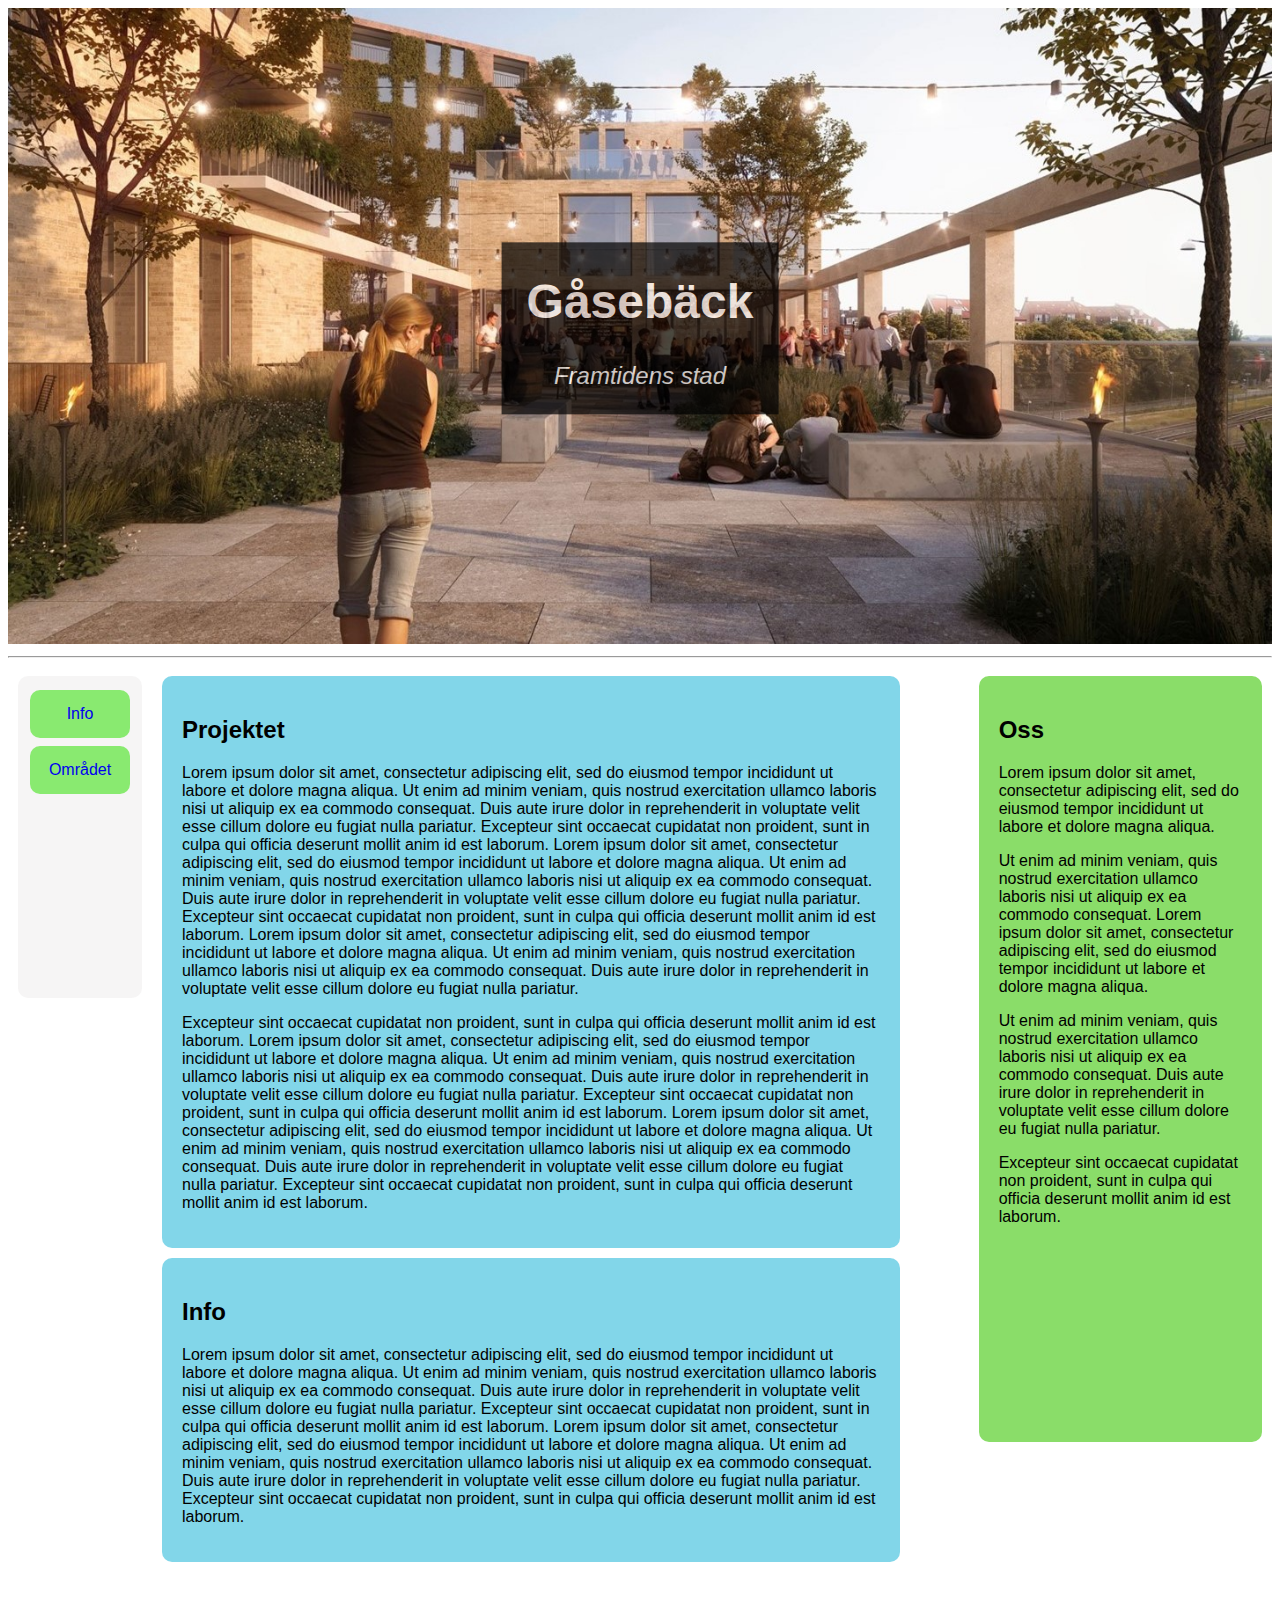
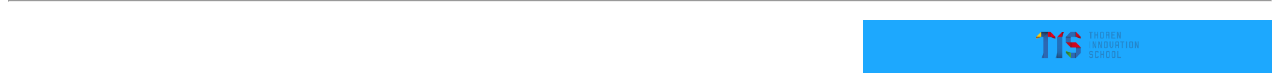
==== index.html @ 5f9450c2 "Upload everythign" ====
<!DOCTYPE html>
<html lang='sv'>
<head>
    <title>Gåsebäck</title>
    <link rel="stylesheet" href="/styles.css">
</head>
<body>

<header>
    <img src="pics/gaseback4.jpg" alt="Gåsebäck" width="100%">
    <div class="centered">
        <h1>Gåsebäck</h1>
        <p style="font-style: italic;">Framtidens stad</p>
    </div>
</header>  

<hr>

<div class="row">
    <div class="navbar">
        <a class="button" href="/index.html">Info</a> <br>
        <a class="button" href="pages/omrade.html">Området</a>
    </div>
    <div class="leftcolumn">
        <div class="cardleft">
            <h2>Projektet</h2>
            <p>Lorem ipsum dolor sit amet, consectetur adipiscing elit, sed do eiusmod tempor incididunt ut labore et dolore magna aliqua. 
                Ut enim ad minim veniam, quis nostrud exercitation ullamco laboris nisi ut aliquip ex ea commodo consequat. Duis aute irure dolor in reprehenderit in voluptate velit esse cillum dolore eu fugiat nulla pariatur. 
                Excepteur sint occaecat cupidatat non proident, sunt in culpa qui officia deserunt mollit anim id est laborum. Lorem ipsum dolor sit amet, consectetur adipiscing elit, sed do eiusmod tempor incididunt ut labore et dolore magna aliqua. 
                Ut enim ad minim veniam, quis nostrud exercitation ullamco laboris nisi ut aliquip ex ea commodo consequat. Duis aute irure dolor in reprehenderit in voluptate velit esse cillum dolore eu fugiat nulla pariatur. 
                Excepteur sint occaecat cupidatat non proident, sunt in culpa qui officia deserunt mollit anim id est laborum. Lorem ipsum dolor sit amet, consectetur adipiscing elit, sed do eiusmod tempor incididunt ut labore et dolore magna aliqua. 
                Ut enim ad minim veniam, quis nostrud exercitation ullamco laboris nisi ut aliquip ex ea commodo consequat. Duis aute irure dolor in reprehenderit in voluptate velit esse cillum dolore eu fugiat nulla pariatur. 
            </p>
            <p>Excepteur sint occaecat cupidatat non proident, sunt in culpa qui officia deserunt mollit anim id est laborum. Lorem ipsum dolor sit amet, consectetur adipiscing elit, sed do eiusmod tempor incididunt ut labore et dolore magna aliqua. 
                Ut enim ad minim veniam, quis nostrud exercitation ullamco laboris nisi ut aliquip ex ea commodo consequat. Duis aute irure dolor in reprehenderit in voluptate velit esse cillum dolore eu fugiat nulla pariatur. 
                Excepteur sint occaecat cupidatat non proident, sunt in culpa qui officia deserunt mollit anim id est laborum. Lorem ipsum dolor sit amet, consectetur adipiscing elit, sed do eiusmod tempor incididunt ut labore et dolore magna aliqua. 
                Ut enim ad minim veniam, quis nostrud exercitation ullamco laboris nisi ut aliquip ex ea commodo consequat. Duis aute irure dolor in reprehenderit in voluptate velit esse cillum dolore eu fugiat nulla pariatur. 
                Excepteur sint occaecat cupidatat non proident, sunt in culpa qui officia deserunt mollit anim id est laborum.
            </p>
        </div>
        <div class="cardleft">
            <h2>Info</h2>
            <p>Lorem ipsum dolor sit amet, consectetur adipiscing elit, sed do eiusmod tempor incididunt ut labore et dolore magna aliqua. 
                Ut enim ad minim veniam, quis nostrud exercitation ullamco laboris nisi ut aliquip ex ea commodo consequat. Duis aute irure dolor in reprehenderit in voluptate velit esse cillum dolore eu fugiat nulla pariatur. 
                Excepteur sint occaecat cupidatat non proident, sunt in culpa qui officia deserunt mollit anim id est laborum. Lorem ipsum dolor sit amet, consectetur adipiscing elit, sed do eiusmod tempor incididunt ut labore et dolore magna aliqua. 
                Ut enim ad minim veniam, quis nostrud exercitation ullamco laboris nisi ut aliquip ex ea commodo consequat. Duis aute irure dolor in reprehenderit in voluptate velit esse cillum dolore eu fugiat nulla pariatur. 
                Excepteur sint occaecat cupidatat non proident, sunt in culpa qui officia deserunt mollit anim id est laborum.
            </p>
        </div>
    </div>
    <div class="rightcolumn">
        <div class="cardright">
            <h2>Oss</h2>
            <p>Lorem ipsum dolor sit amet, consectetur adipiscing elit, sed do eiusmod tempor incididunt ut labore et dolore magna aliqua. </p>
            <p>Ut enim ad minim veniam, quis nostrud exercitation ullamco laboris nisi ut aliquip ex ea commodo consequat. Lorem ipsum dolor sit amet, consectetur adipiscing elit, sed do eiusmod tempor incididunt ut labore et dolore magna aliqua. </p>
            <p>Ut enim ad minim veniam, quis nostrud exercitation ullamco laboris nisi ut aliquip ex ea commodo consequat. Duis aute irure dolor in reprehenderit in voluptate velit esse cillum dolore eu fugiat nulla pariatur.</p>
            <p>Excepteur sint occaecat cupidatat non proident, sunt in culpa qui officia deserunt mollit anim id est laborum.
            </p>
        </div>
    </div>
    
</div>
<hr>


<footer>
    <img src="/pics/tislogo.png" alt="logo" width="30%">
</footer>


</body>


</html>
---- styles.css ----
* {
    box-sizing: border-box;
}

body {
    font-family: Arial;
}

header {
    position: relative;
    text-align: center;
    color: white;
}

.centered {
    position: absolute;
    top: 50%;
    left: 50%;
    background-color: black;
    opacity: 70%;
    transform: translate(-50%, -50%);
    padding-left: 25px;
    padding-right: 25px;
    font-size: x-large;
}

.map {
    padding: 10px;
    margin-top: 10px;
    margin-left: 10px;
    margin-right: 10px;
    border-radius: 10px;
}

.navbar {   
    float: left;
    background: rgba(226, 223, 223, 0.3);
    padding: 10px;
    padding-bottom: 200px;
    margin: 10px;
    border-radius: 10px;
}


/* Left column */
.leftcolumn {   
    float: left;
    width: 60%;
}

/* Right column */
.rightcolumn {
    float: right;
    width: 24%;
}

/* Clear floats after the columns */
.row:after {
    content: "";
    display: table;
    clear: both;
    padding: 10px;
}

  /* Responsive layout - makes the three columns stack on top of each other instead of next to each other */
@media screen and (max-width: 600px) {
    .column.side, .column.middle {
      width: 100%;
    }
}

/* Add a card effect for articles */
.cardleft {
    background: rgba(116, 210, 231, 0.9);
    padding: 20px;
    margin: 10px;
    border-radius: 10px;
}

.cardright {
    background: rgba(125, 217, 89, 0.9);
    padding: 20px;
    padding-bottom: 200px;
    margin: 10px;
    border-radius: 10px;
}

.button {
    border: none;
    background-color: rgba(125, 233, 98, 0.9);
    width: 100px;
    border-radius: 10px;
    padding: 15px;
    text-align: center;
    text-decoration: none;
    display: inline-block;
    font-size: 16px;
    margin: 4px 2px;
    cursor: pointer;
}

footer {
    float: inline-end;
    background: rgba(4, 158, 254, 0.9);
    text-align: center;
    margin-top: 10px;
    padding: 10px;
    padding-left: 50px;
}
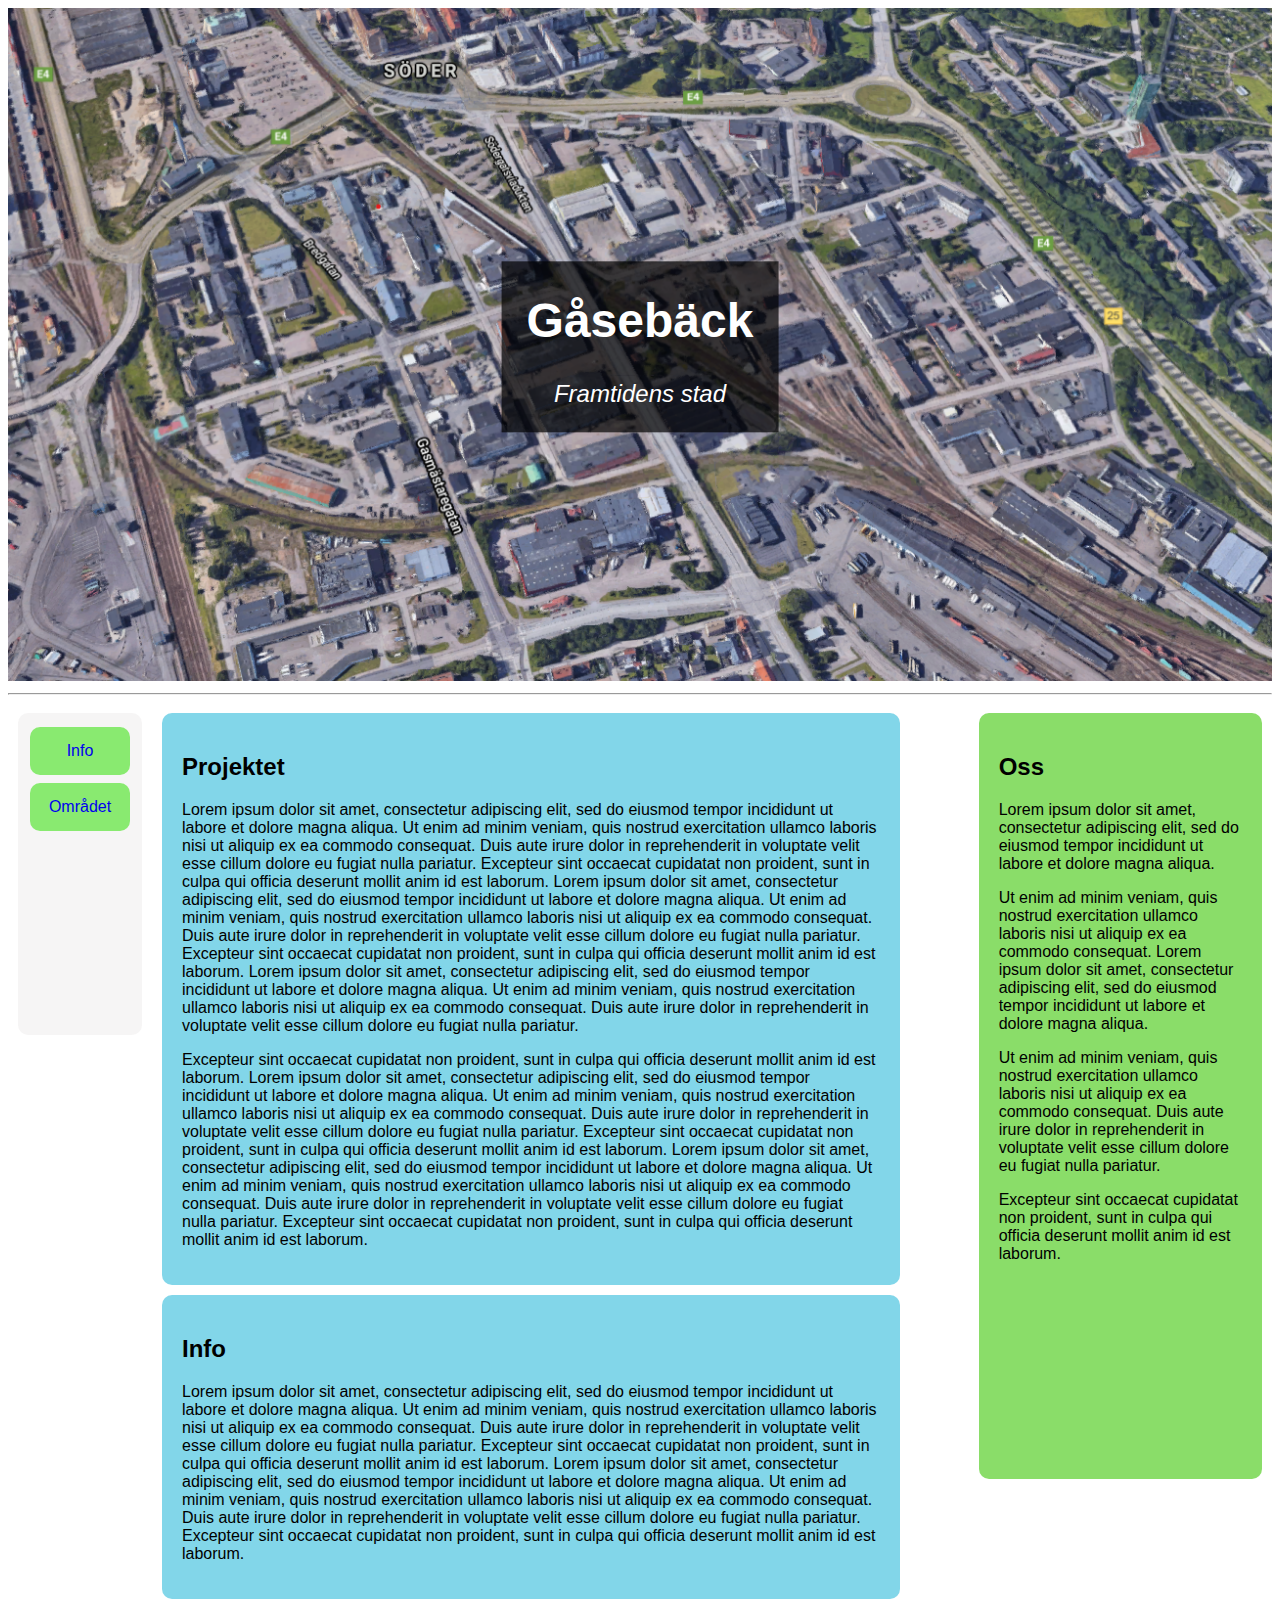
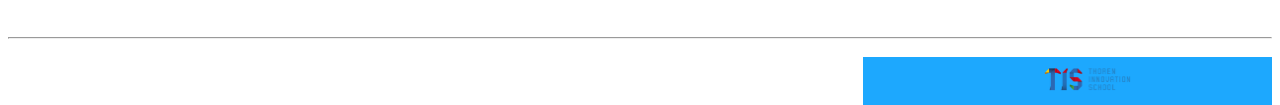
==== commit b2cd446d: "Rename index.md to index.html" ====
--- a/index.html
+++ b/index.html
@@ -7,7 +7,7 @@
 <body>
 
 <header>
-    <img src="pics/gaseback4.jpg" alt="Gåsebäck" width="100%">
+    <img src="pics/gaseback.png" alt="Gåsebäck" width="100%">
     <div class="centered">
         <h1>Gåsebäck</h1>
         <p style="font-style: italic;">Framtidens stad</p>
@@ -64,11 +64,11 @@
 
 
 <footer>
-    <img src="/pics/tislogo.png" alt="logo" width="30%">
+    <img src="/pics/tislogo.png" alt="logo" width="25%">
 </footer>
 
 
 </body>
 
 
-</html>+</html>
--- a/styles.css
+++ b/styles.css
@@ -16,8 +16,7 @@
     position: absolute;
     top: 50%;
     left: 50%;
-    background-color: black;
-    opacity: 70%;
+    background-color: rgba(0, 0, 0, 0.7);
     transform: translate(-50%, -50%);
     padding-left: 25px;
     padding-right: 25px;
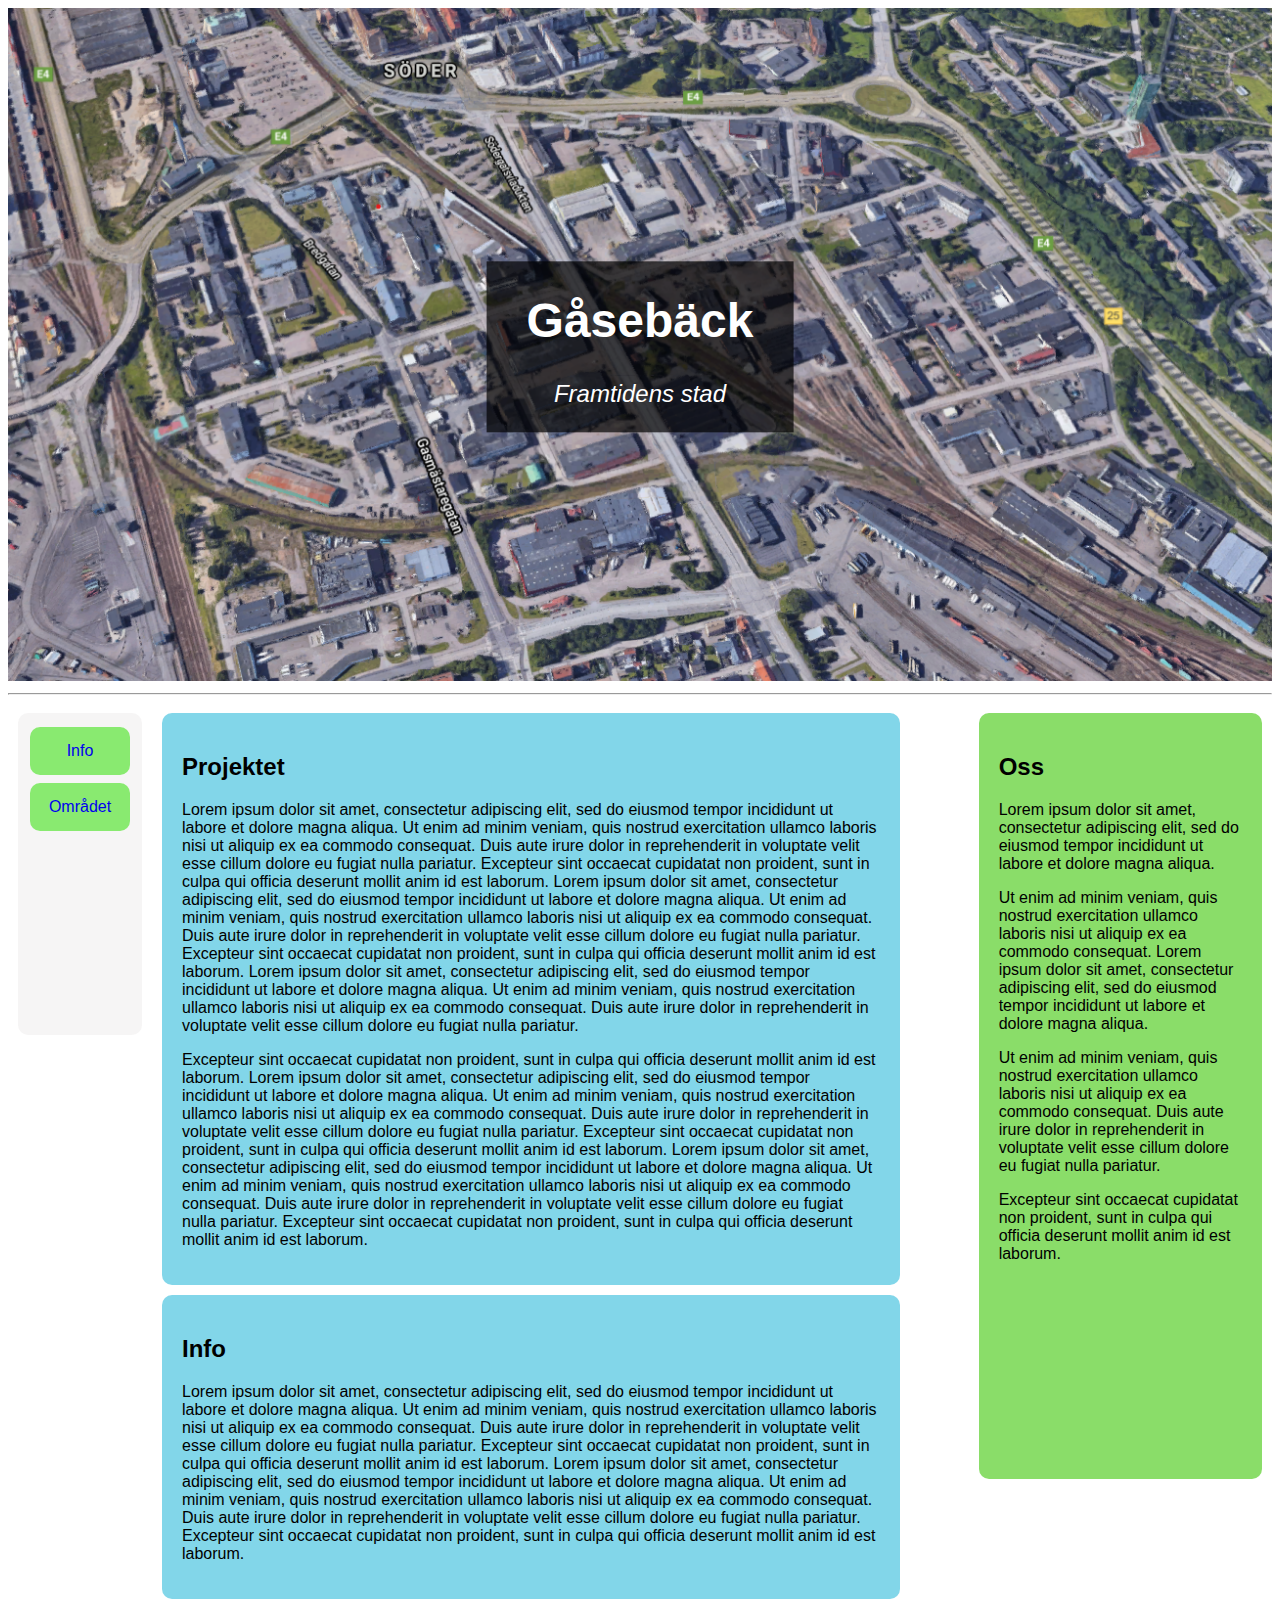
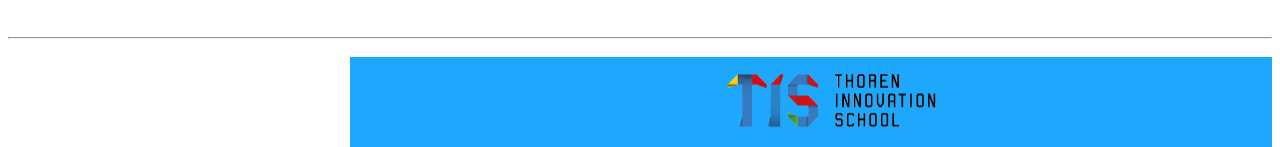
==== commit 3eb99d8d: "A little change to everything" ====
--- a/index.html
+++ b/index.html
@@ -71,4 +71,4 @@
 </body>
 
 
-</html>
+</html>--- a/styles.css
+++ b/styles.css
@@ -18,8 +18,8 @@
     left: 50%;
     background-color: rgba(0, 0, 0, 0.7);
     transform: translate(-50%, -50%);
-    padding-left: 25px;
-    padding-right: 25px;
+    padding-left: 40px;
+    padding-right: 40px;
     font-size: x-large;
 }
 
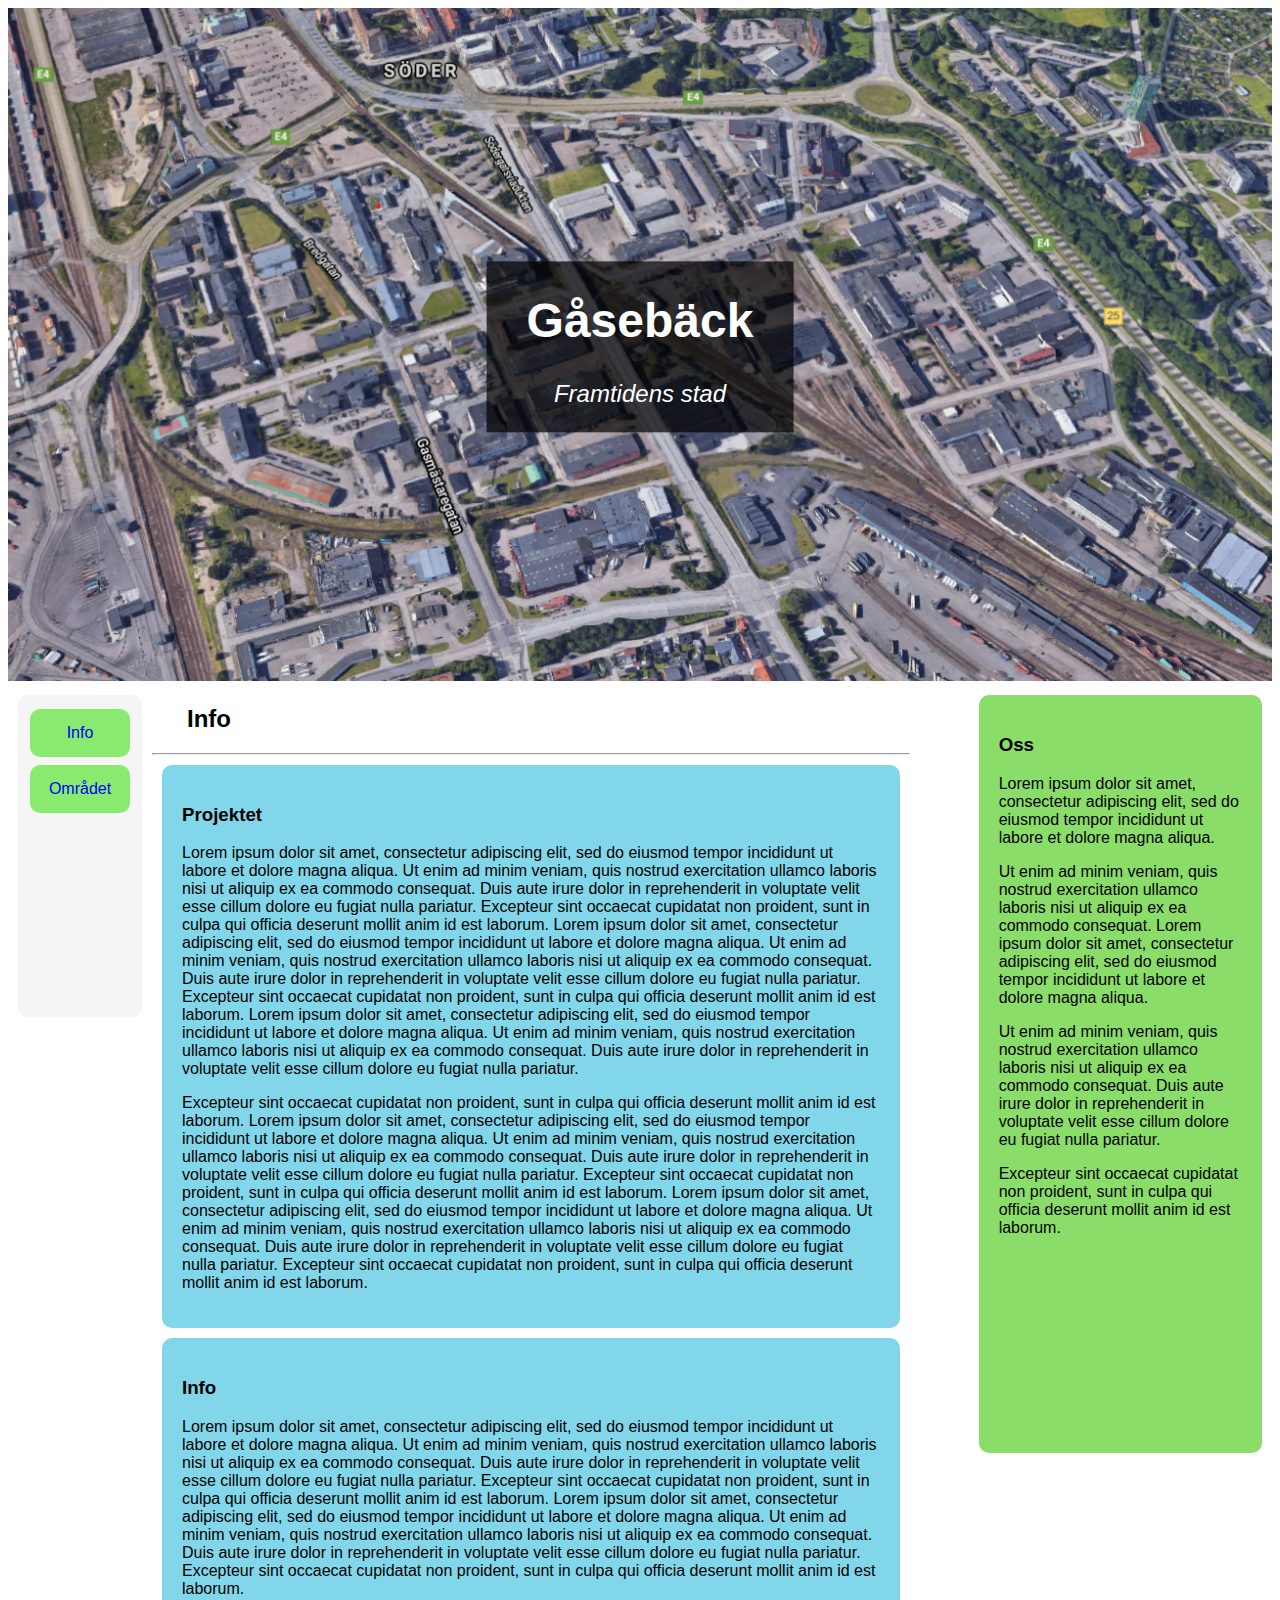
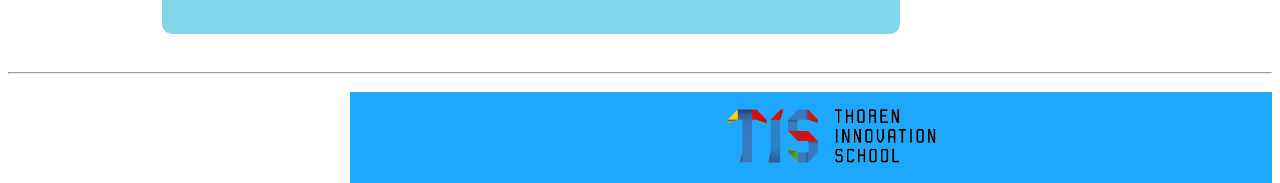
==== commit c7ac6604: "Add files via upload" ====
--- a/index.html
+++ b/index.html
@@ -14,16 +14,15 @@
     </div>
 </header>  
 
-<hr>
-
 <div class="row">
     <div class="navbar">
         <a class="button" href="/index.html">Info</a> <br>
         <a class="button" href="pages/omrade.html">Området</a>
     </div>
     <div class="leftcolumn">
+        <h2>Info</h2><hr>
         <div class="cardleft">
-            <h2>Projektet</h2>
+            <h3>Projektet</h3>
             <p>Lorem ipsum dolor sit amet, consectetur adipiscing elit, sed do eiusmod tempor incididunt ut labore et dolore magna aliqua. 
                 Ut enim ad minim veniam, quis nostrud exercitation ullamco laboris nisi ut aliquip ex ea commodo consequat. Duis aute irure dolor in reprehenderit in voluptate velit esse cillum dolore eu fugiat nulla pariatur. 
                 Excepteur sint occaecat cupidatat non proident, sunt in culpa qui officia deserunt mollit anim id est laborum. Lorem ipsum dolor sit amet, consectetur adipiscing elit, sed do eiusmod tempor incididunt ut labore et dolore magna aliqua. 
@@ -39,7 +38,7 @@
             </p>
         </div>
         <div class="cardleft">
-            <h2>Info</h2>
+            <h3>Info</h3>
             <p>Lorem ipsum dolor sit amet, consectetur adipiscing elit, sed do eiusmod tempor incididunt ut labore et dolore magna aliqua. 
                 Ut enim ad minim veniam, quis nostrud exercitation ullamco laboris nisi ut aliquip ex ea commodo consequat. Duis aute irure dolor in reprehenderit in voluptate velit esse cillum dolore eu fugiat nulla pariatur. 
                 Excepteur sint occaecat cupidatat non proident, sunt in culpa qui officia deserunt mollit anim id est laborum. Lorem ipsum dolor sit amet, consectetur adipiscing elit, sed do eiusmod tempor incididunt ut labore et dolore magna aliqua. 
@@ -50,7 +49,7 @@
     </div>
     <div class="rightcolumn">
         <div class="cardright">
-            <h2>Oss</h2>
+            <h3>Oss</h3>
             <p>Lorem ipsum dolor sit amet, consectetur adipiscing elit, sed do eiusmod tempor incididunt ut labore et dolore magna aliqua. </p>
             <p>Ut enim ad minim veniam, quis nostrud exercitation ullamco laboris nisi ut aliquip ex ea commodo consequat. Lorem ipsum dolor sit amet, consectetur adipiscing elit, sed do eiusmod tempor incididunt ut labore et dolore magna aliqua. </p>
             <p>Ut enim ad minim veniam, quis nostrud exercitation ullamco laboris nisi ut aliquip ex ea commodo consequat. Duis aute irure dolor in reprehenderit in voluptate velit esse cillum dolore eu fugiat nulla pariatur.</p>
--- a/styles.css
+++ b/styles.css
@@ -10,6 +10,11 @@
     position: relative;
     text-align: center;
     color: white;
+}
+
+h2 {
+    font-size: x-large;
+    margin-left: 35px;
 }
 
 .centered {
@@ -25,10 +30,6 @@
 
 .map {
     padding: 10px;
-    margin-top: 10px;
-    margin-left: 10px;
-    margin-right: 10px;
-    border-radius: 10px;
 }
 
 .navbar {   
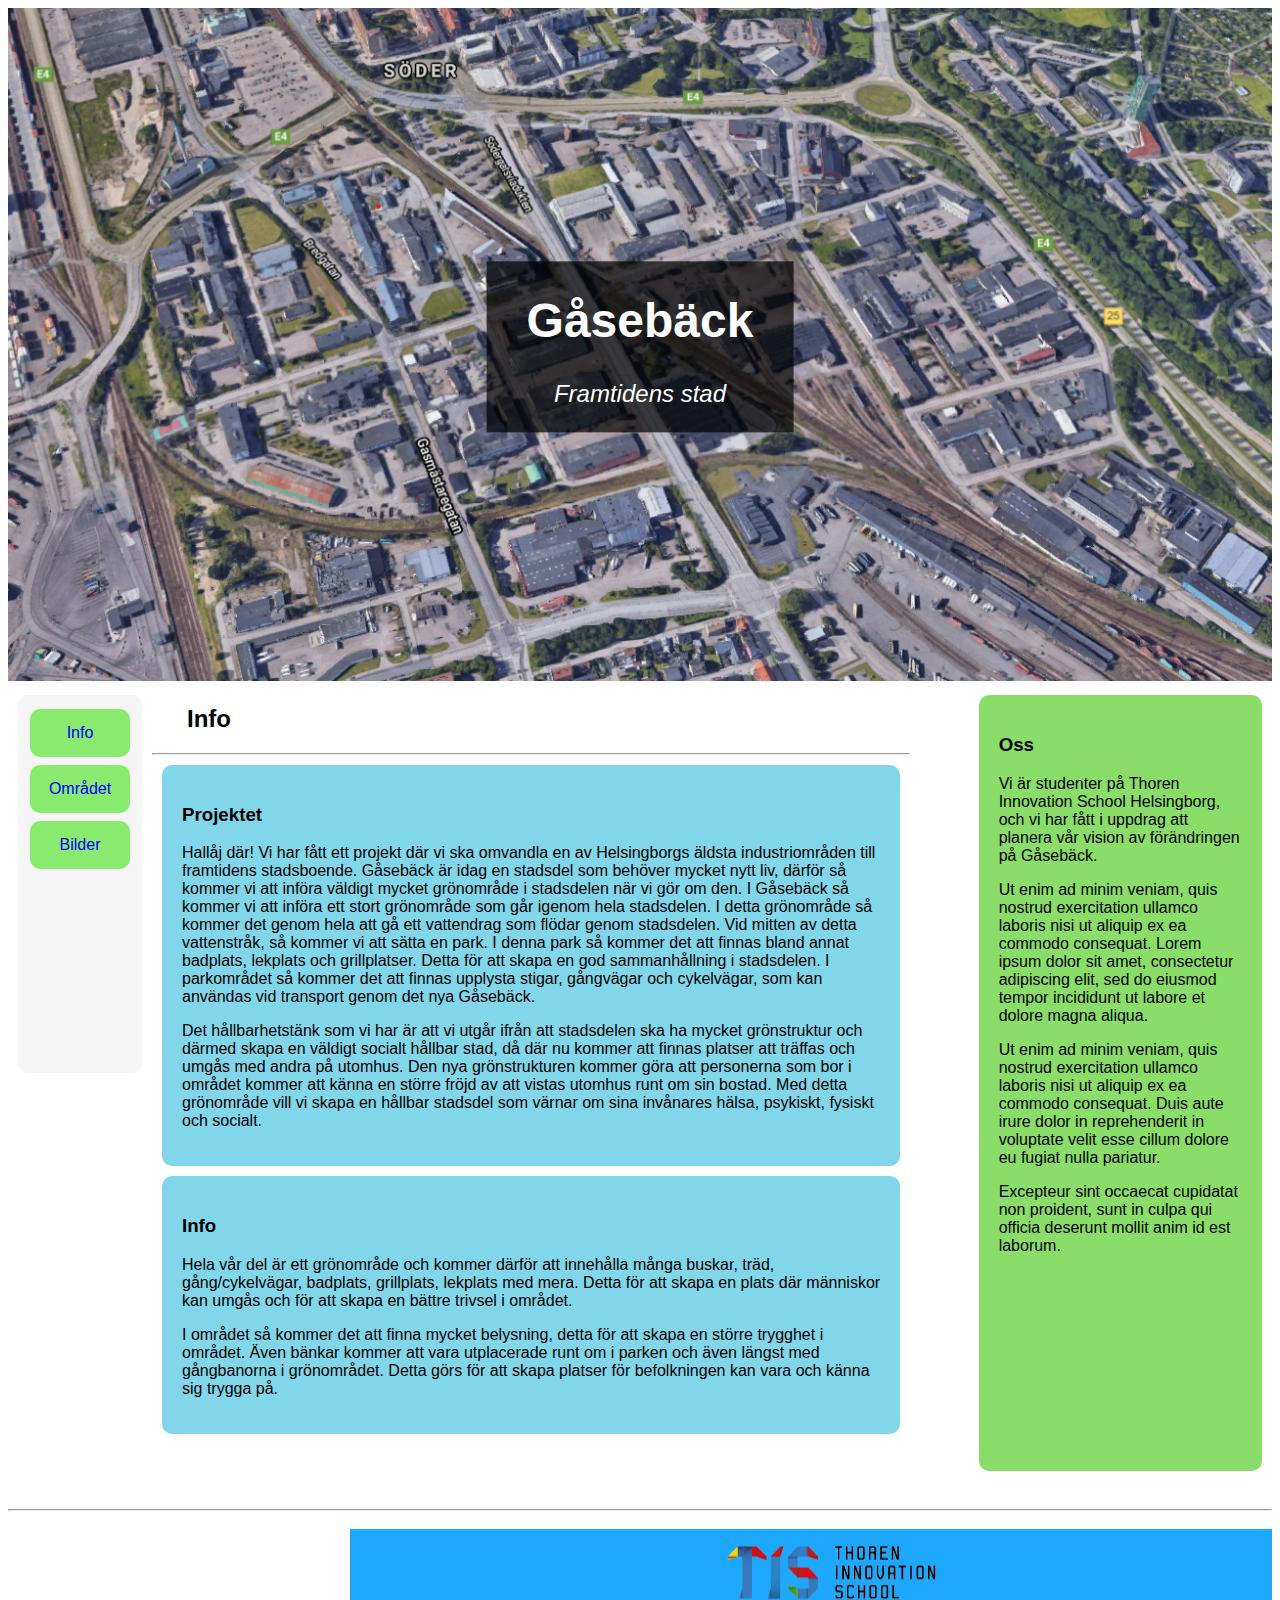
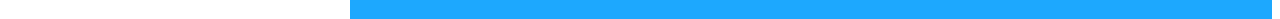
==== commit 59b2f899: "Small changes - Added pictures" ====
--- a/index.html
+++ b/index.html
@@ -17,40 +17,28 @@
 <div class="row">
     <div class="navbar">
         <a class="button" href="/index.html">Info</a> <br>
-        <a class="button" href="pages/omrade.html">Området</a>
+        <a class="button" href="pages/omrade.html">Området</a> <br>
+        <a class="button" href="pages/bilder.html">Bilder</a>
     </div>
     <div class="leftcolumn">
         <h2>Info</h2><hr>
         <div class="cardleft">
             <h3>Projektet</h3>
-            <p>Lorem ipsum dolor sit amet, consectetur adipiscing elit, sed do eiusmod tempor incididunt ut labore et dolore magna aliqua. 
-                Ut enim ad minim veniam, quis nostrud exercitation ullamco laboris nisi ut aliquip ex ea commodo consequat. Duis aute irure dolor in reprehenderit in voluptate velit esse cillum dolore eu fugiat nulla pariatur. 
-                Excepteur sint occaecat cupidatat non proident, sunt in culpa qui officia deserunt mollit anim id est laborum. Lorem ipsum dolor sit amet, consectetur adipiscing elit, sed do eiusmod tempor incididunt ut labore et dolore magna aliqua. 
-                Ut enim ad minim veniam, quis nostrud exercitation ullamco laboris nisi ut aliquip ex ea commodo consequat. Duis aute irure dolor in reprehenderit in voluptate velit esse cillum dolore eu fugiat nulla pariatur. 
-                Excepteur sint occaecat cupidatat non proident, sunt in culpa qui officia deserunt mollit anim id est laborum. Lorem ipsum dolor sit amet, consectetur adipiscing elit, sed do eiusmod tempor incididunt ut labore et dolore magna aliqua. 
-                Ut enim ad minim veniam, quis nostrud exercitation ullamco laboris nisi ut aliquip ex ea commodo consequat. Duis aute irure dolor in reprehenderit in voluptate velit esse cillum dolore eu fugiat nulla pariatur. 
+            <p>Hallåj där! Vi har fått ett projekt där vi ska omvandla en av Helsingborgs äldsta industriområden till framtidens stadsboende. Gåsebäck är idag en stadsdel som behöver mycket nytt liv, därför så kommer vi att införa väldigt mycket grönområde i stadsdelen när vi gör om den. I Gåsebäck så kommer vi att införa ett stort grönområde som går igenom hela stadsdelen. I detta grönområde så kommer det genom hela att gå ett vattendrag som flödar genom stadsdelen. Vid mitten av detta vattenstråk, så kommer vi att sätta en park. I denna park så kommer det att finnas bland annat badplats, lekplats och grillplatser. Detta för att skapa en god sammanhållning i stadsdelen. I parkområdet så kommer det att finnas upplysta stigar, gångvägar och cykelvägar, som kan användas vid transport genom det nya Gåsebäck.  
             </p>
-            <p>Excepteur sint occaecat cupidatat non proident, sunt in culpa qui officia deserunt mollit anim id est laborum. Lorem ipsum dolor sit amet, consectetur adipiscing elit, sed do eiusmod tempor incididunt ut labore et dolore magna aliqua. 
-                Ut enim ad minim veniam, quis nostrud exercitation ullamco laboris nisi ut aliquip ex ea commodo consequat. Duis aute irure dolor in reprehenderit in voluptate velit esse cillum dolore eu fugiat nulla pariatur. 
-                Excepteur sint occaecat cupidatat non proident, sunt in culpa qui officia deserunt mollit anim id est laborum. Lorem ipsum dolor sit amet, consectetur adipiscing elit, sed do eiusmod tempor incididunt ut labore et dolore magna aliqua. 
-                Ut enim ad minim veniam, quis nostrud exercitation ullamco laboris nisi ut aliquip ex ea commodo consequat. Duis aute irure dolor in reprehenderit in voluptate velit esse cillum dolore eu fugiat nulla pariatur. 
-                Excepteur sint occaecat cupidatat non proident, sunt in culpa qui officia deserunt mollit anim id est laborum.
+            <p>Det hållbarhetstänk som vi har är att vi utgår ifrån att stadsdelen ska ha mycket grönstruktur och därmed skapa en väldigt socialt hållbar stad, då där nu kommer att finnas platser att träffas och umgås med andra på utomhus. Den nya grönstrukturen kommer göra att personerna som bor i området kommer att känna en större fröjd av att vistas utomhus runt om sin bostad. Med detta grönområde vill vi skapa en hållbar stadsdel som värnar om sina invånares hälsa, psykiskt, fysiskt och socialt.  
             </p>
         </div>
         <div class="cardleft">
             <h3>Info</h3>
-            <p>Lorem ipsum dolor sit amet, consectetur adipiscing elit, sed do eiusmod tempor incididunt ut labore et dolore magna aliqua. 
-                Ut enim ad minim veniam, quis nostrud exercitation ullamco laboris nisi ut aliquip ex ea commodo consequat. Duis aute irure dolor in reprehenderit in voluptate velit esse cillum dolore eu fugiat nulla pariatur. 
-                Excepteur sint occaecat cupidatat non proident, sunt in culpa qui officia deserunt mollit anim id est laborum. Lorem ipsum dolor sit amet, consectetur adipiscing elit, sed do eiusmod tempor incididunt ut labore et dolore magna aliqua. 
-                Ut enim ad minim veniam, quis nostrud exercitation ullamco laboris nisi ut aliquip ex ea commodo consequat. Duis aute irure dolor in reprehenderit in voluptate velit esse cillum dolore eu fugiat nulla pariatur. 
-                Excepteur sint occaecat cupidatat non proident, sunt in culpa qui officia deserunt mollit anim id est laborum.
-            </p>
+            <p>Hela vår del är ett grönområde och kommer därför att innehålla många buskar, träd, gång/cykelvägar, badplats, grillplats, lekplats med mera. Detta för att skapa en plats där människor kan umgås och för att skapa en bättre trivsel i området.</p>
+            <p>I området så kommer det att finna mycket belysning, detta för att skapa en större trygghet i området. Även bänkar kommer att vara utplacerade runt om i parken och även längst med gångbanorna i grönområdet. Detta görs för att skapa platser för befolkningen kan vara och känna sig trygga på. </p>
         </div>
     </div>
     <div class="rightcolumn">
         <div class="cardright">
             <h3>Oss</h3>
-            <p>Lorem ipsum dolor sit amet, consectetur adipiscing elit, sed do eiusmod tempor incididunt ut labore et dolore magna aliqua. </p>
+            <p>Vi är studenter på Thoren Innovation School Helsingborg, och vi har fått i uppdrag att planera vår vision av förändringen på Gåsebäck. </p>
             <p>Ut enim ad minim veniam, quis nostrud exercitation ullamco laboris nisi ut aliquip ex ea commodo consequat. Lorem ipsum dolor sit amet, consectetur adipiscing elit, sed do eiusmod tempor incididunt ut labore et dolore magna aliqua. </p>
             <p>Ut enim ad minim veniam, quis nostrud exercitation ullamco laboris nisi ut aliquip ex ea commodo consequat. Duis aute irure dolor in reprehenderit in voluptate velit esse cillum dolore eu fugiat nulla pariatur.</p>
             <p>Excepteur sint occaecat cupidatat non proident, sunt in culpa qui officia deserunt mollit anim id est laborum.
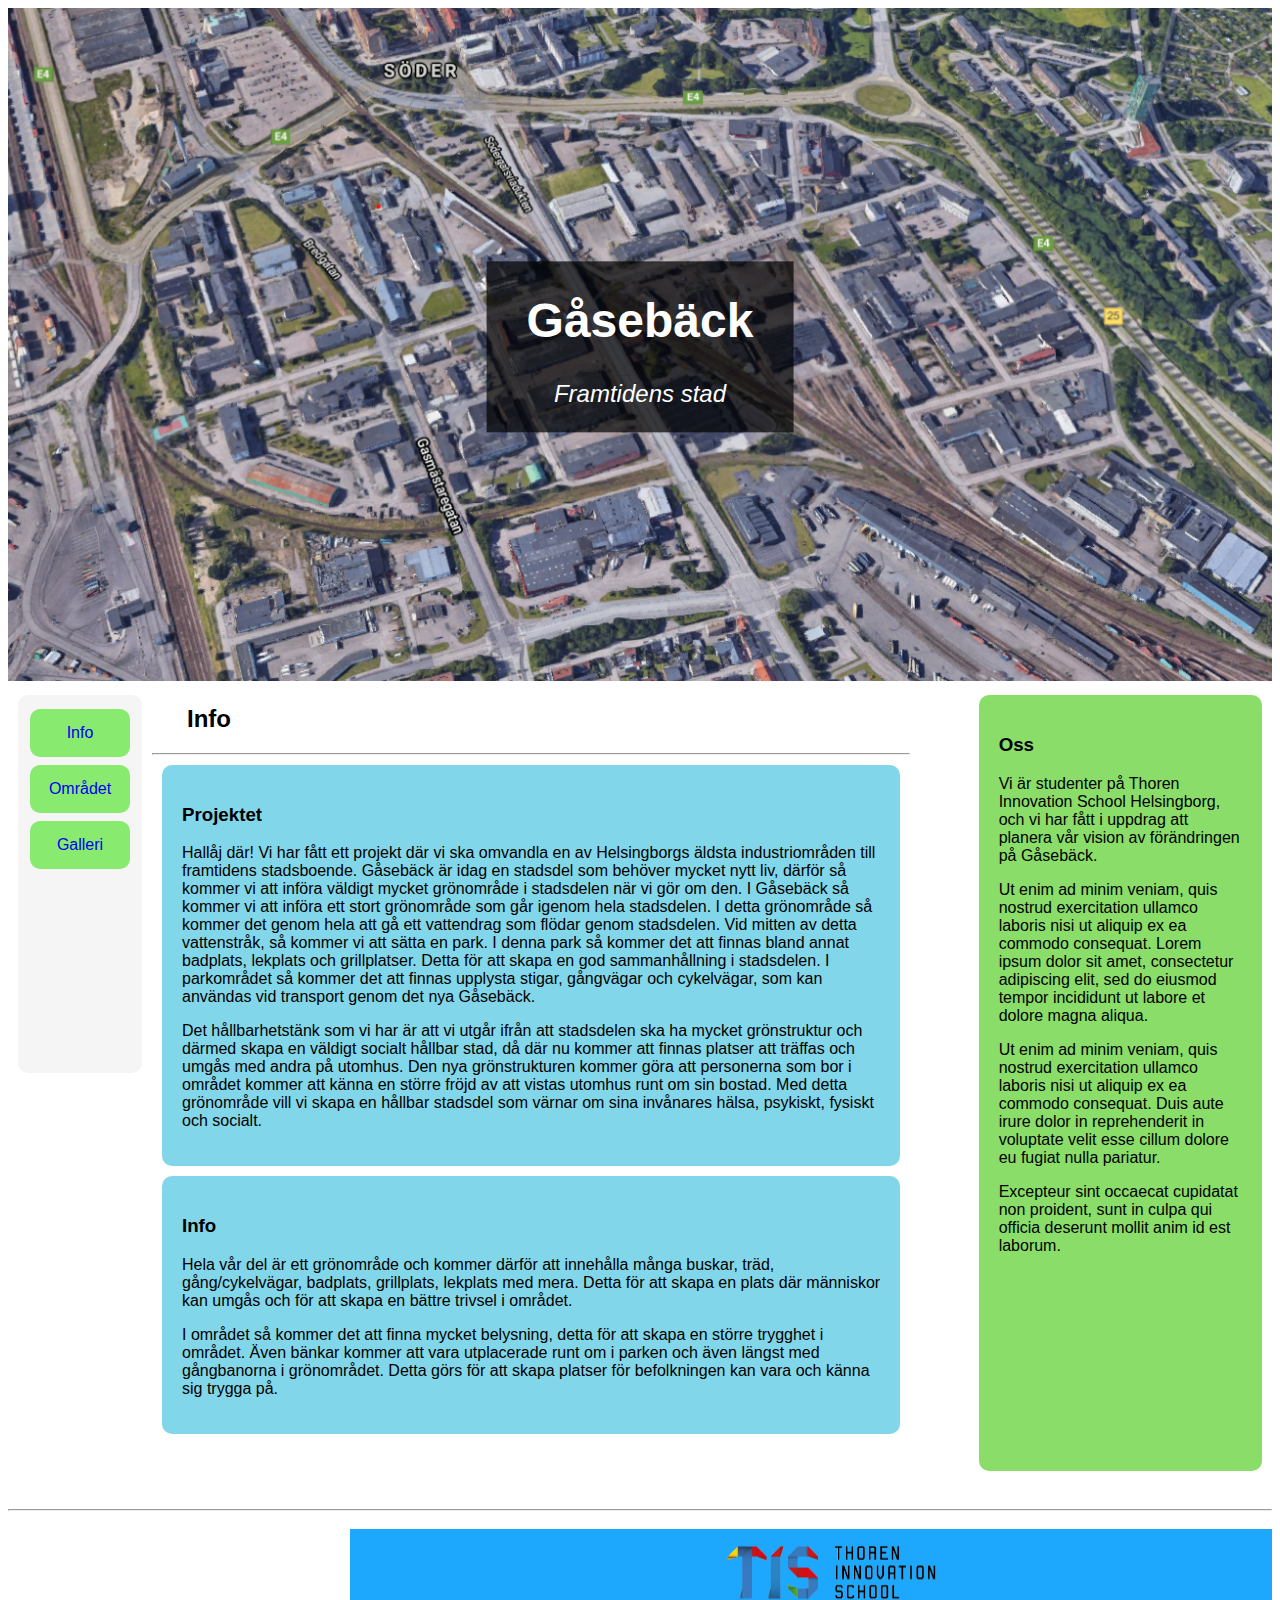
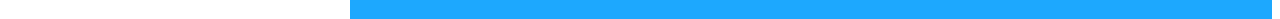
==== commit 84536060: "Add files via upload" ====
--- a/index.html
+++ b/index.html
@@ -18,7 +18,7 @@
     <div class="navbar">
         <a class="button" href="/index.html">Info</a> <br>
         <a class="button" href="pages/omrade.html">Området</a> <br>
-        <a class="button" href="pages/bilder.html">Bilder</a>
+        <a class="button" href="pages/galleri.html">Galleri</a>
     </div>
     <div class="leftcolumn">
         <h2>Info</h2><hr>
